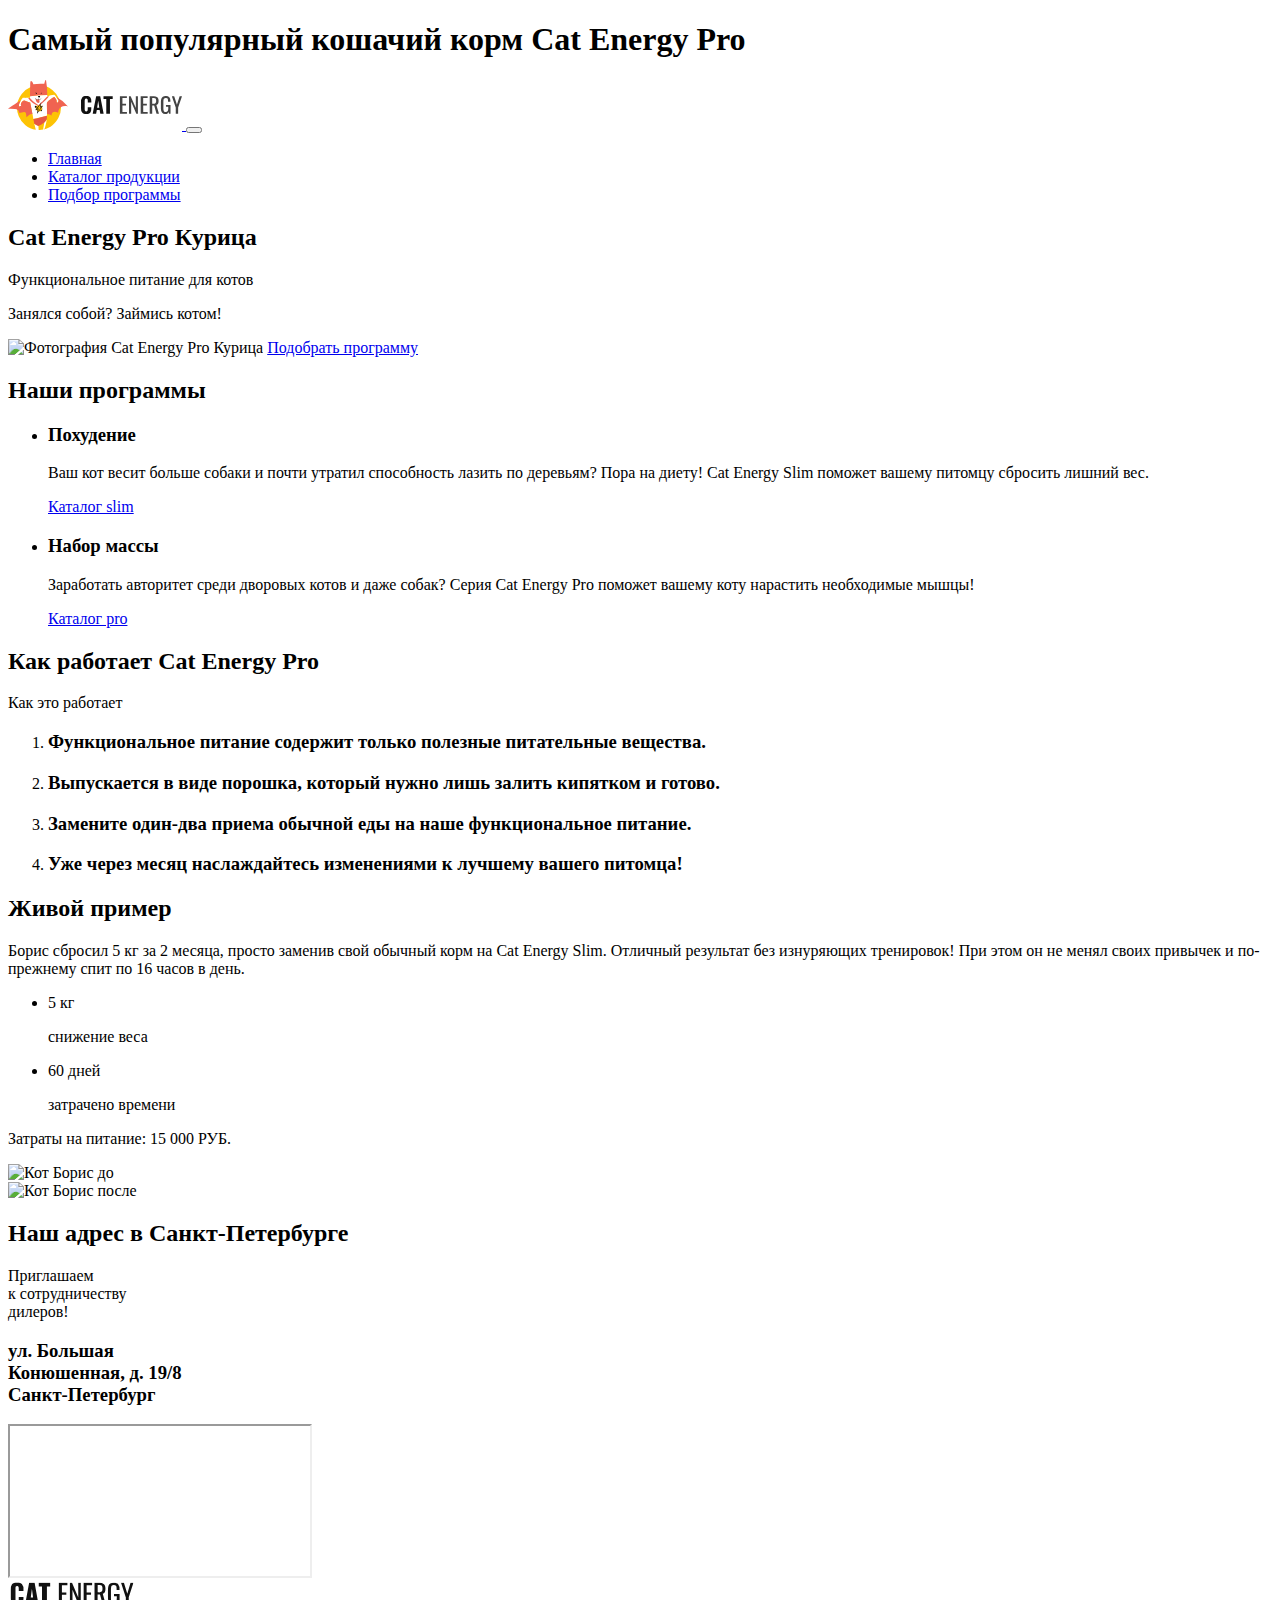
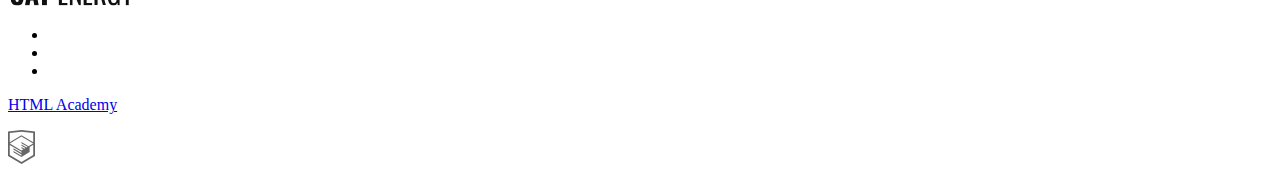
==== source/index.html @ 2563ab65 "4. Препроцессоры и автоматизация (#6)" ====
<!DOCTYPE html>
<html class="page-html" lang="ru">

<head>
  <meta charset="UTF-8">
  <title>Cat Energy Pro</title>
  <meta name="viewport" content="width=device-width,initial-scale=1">
  <!-- favicon -->
  <link rel="shortcut icon" href="favicon.ico" type="image/x-icon">
  <link rel="apple-touch-icon" sizes="180x180" href="favicons/apple-touch-icon.png">
  <link rel="icon" type="image/png" sizes="32x32" href="favicons/favicon-32x32.png">
  <link rel="icon" type="image/png" sizes="16x16" href="favicons/favicon-16x16.png">
  <link rel="manifest" href="/site.webmanifest">
  <!-- styles -->
  <link rel="stylesheet" href="styles/styles.css">
  <!-- scripts -->
  <script src="scripts/index.js" defer></script>
</head>

<body class="page-html__page-body page-body">
  <header class="page-body__page-header page-header">
    <h1 class="visually-hidden">Самый популярный кошачий корм Cat Energy Pro</h1>
    <div class="page-header__wrapper">
      <a class="page-header__logo page-logo" href="index.html" aria-label="Логотип Cat Energy">
        <picture>
          <source media="(min-width: 1440px)" srcset="images/logo/page-logo-desktop.svg" width="202" height="59"
            type="image/svg+xml">
          <source media="(min-width: 768px)" srcset="images/logo/page-logo-tablet.svg" width="174" height="50"
            type="image/svg+xml">
          <img class="page-logo__image" src="images/logo/page-logo-mobile.svg" alt="Логотип Cat Energy" width="190"
            height="38">
        </picture>
      </a>
      <button class="page-header__button page-header__button--no-js page-header__button--js" type="button"
        aria-label="Открыть меню"></button>
    </div>
    <nav class="page-header__navigation navigation">
      <!-- no-js защита работы без JS -->
      <!-- closed закрытое меню -->
      <ul class="navigation__list navigation__list--closed navigation__list--no-js">
        <li class="navigation__item">
          <a class="navigation__link" href="index.html" aria-label="Главная">Главная</a>
        </li>
        <li class="navigation__item">
          <a class="navigation__link" href="catalog.html" aria-label="Каталог">Каталог продукции</a>
        </li>
        <li class="navigation__item">
          <a class="navigation__link" href="form.html" aria-label="Подбор программы">Подбор программы</a>
        </li>
      </ul>
    </nav>
  </header>
  <main class="page-body__page-main page-main">
    <section class="page-main__hero hero">
      <h2 class="visually-hidden">Cat Energy Pro Курица</h2>
      <div class="hero__wrapper">
        <p class="hero__heading">Функциональное питание для котов</p>
        <p class="hero__description">Занялся собой? Займись котом!</p>
      </div>
      <picture>
        <!-- webp -->
        <source type="image/webp" media="(min-width: 1440px)"
          srcset="images/hero/can-desktop@1x.webp 1x, images/hero/can-desktop@2x.webp 2x" width="552" height="499">
        <source type="image/webp" media="(min-width: 768px)"
          srcset="images/hero/can-tablet@1x.webp 1x, images/hero/can-tablet@2x.webp 2x" width="709" height="609">
        <source type="image/webp" srcset="images/hero/can-mobile@1x.webp 1x, images/hero/can-mobile@2x.webp 2x"
          width="320" height="280">
        <!-- png -->
        <source type="image/png" media="(min-width: 1440px)"
          srcset="images/hero/can-desktop@1x.png 1x, images/hero/can-desktop@2x.png 2x" width="552" height="499">
        <source type="image/png" media="(min-width: 768px)"
          srcset="images/hero/can-tablet@1x.png 1x, images/hero/can-tablet@2x.png 2x" width="709" height="609">
        <img class="hero__image" src="images/hero/can-mobile@1x.png" srcset="images/hero/can-mobile@2x.png" width="280"
          height="270" alt="Фотография Cat Energy Pro Курица">
      </picture>
      <a class="hero__button button" href="form.html" aria-label="Подобрать программу">Подобрать программу</a>
    </section>
    <section class="page-main__programs programs">
      <h2 class="visually-hidden">Наши программы</h2>
      <ul class="programs__list">
        <li class="programs__item">
          <h3 class="programs__title">Похудение</h3>
          <p class="programs__text">Ваш кот весит больше собаки и почти утратил способность лазить по деревьям? Пора на
            диету! Cat Energy Slim поможет вашему питомцу сбросить лишний вес.</p>
          <a class="programs__link" href="#" aria-label="Каталог slim">Каталог slim</a>
        </li>
        <li class="programs__item">
          <h3 class="programs__title">Набор массы</h3>
          <p class="programs__text">Заработать авторитет среди дворовых котов и даже собак? Серия Cat Energy Pro поможет
            вашему коту нарастить необходимые мышцы!</p>
          <a class="programs__link" href="#" aria-label="Каталог pro">Каталог pro</a>
        </li>
      </ul>
    </section>
    <section class="page-main__functional functional">
      <h2 class="visually-hidden">Как работает Cat Energy Pro</h2>
      <p class="functional__heading">Как это работает</p>
      <ol class="functional__list">
        <li class="functional__item">
          <h3 class="functional__text">Функциональное питание содержит только полезные питательные вещества.</h3>
        </li>
        <li class="functional__item">
          <h3 class="functional__text">Выпускается в виде порошка, который нужно лишь залить кипятком и готово.</h3>
        </li>
        <li class="functional__item">
          <h3 class="functional__text">Замените один-два приема обычной еды на наше функциональное питание.</h3>
        </li>
        <li class="functional__item">
          <h3 class="functional__text">Уже через месяц наслаждайтесь изменениями к лучшему вашего питомца!</h3>
        </li>
      </ol>
    </section>
    <section class="page-main__example example">
      <h2 class="example__heading">Живой пример</h2>
      <p class="example__text">Борис сбросил 5 кг за 2 месяца, просто заменив свой обычный корм на Cat Energy Slim.
        Отличный результат без изнуряющих тренировок! При этом он не менял своих привычек и по-прежнему спит по 16 часов
        в день.</p>
      <ul class="example__list">
        <li class="example__item">
          <p class="example__term">5 кг</p>
          <p class="example__definition">снижение веса</p>
        </li>
        <li class="example__item">
          <p class="example__term">60 дней</p>
          <p class="example__definition">затрачено времени</p>
        </li>
      </ul>
      <p class="example__description">Затраты на питание: 15 000 РУБ.</p>
      <div class="example__slider slider">
        <div class="slider__wrapper slider__wrapper-before">
          <picture>
            <!-- webp -->
            <source type="image/webp" media="(min-width: 768px)"
              srcset="images/example/boris-before-tablet@1x.webp 1x, images/example/boris-before-tablet@2x.webp 2x"
              width="560" height="512">
            <source type="image/webp"
              srcset="images/example/boris-before-mobile@1x.webp 1x, images/example/boris-before-mobile@2x.webp 2x"
              width="280" height="256">
            <!-- png -->
            <source type="image/png" media="(min-width: 768px)"
              srcset="images/example/boris-before-tablet@1x.png 1x, images/example/boris-before-tablet@2x.png 2x"
              width="560" height="512">
            <img class="slider__image" src="images/example/boris-before-mobile@1x.png"
              srcset="images/example/boris-before-mobile@2x.png" alt="Кот Борис до" width="280" height="256">
          </picture>
        </div>
        <div class="slider__wrapper slider__wrapper-after">
          <picture>
            <!-- webp -->
            <source type="image/webp" media="(min-width: 768px)"
              srcset="images/example/boris-after-tablet@1x.webp 1x, images/example/boris-after-tablet@2x.webp 2x"
              width="560" height="512">
            <source type="image/webp"
              srcset="images/example/boris-after-mobile@1x.webp 1x, images/example/boris-after-mobile@2x.webp 2x"
              width="280" height="256">
            <!-- png -->
            <source type="image/png" media="(min-width: 768px)"
              srcset="images/example/boris-after-tablet@1x.png 1x, images/example/boris-after-tablet@2x.png 2x"
              width="560" height="512">
            <img class="slider__image" src="images/example/boris-after-mobile@1x.png"
              srcset="images/example/boris-after-mobile@2x.png" alt="Кот Борис после" width="280" height="256">
          </picture>
        </div>
        <div class="slider__control"></div>
      </div>
    </section>
    <section class="page-main__invite invite">
      <h2 class="visually-hidden">Наш адрес в Санкт-Петербурге</h2>
      <div class="invite__wrapper">
        <p class="invite__heading">Приглашаем<br>к сотрудничеству<br>дилеров!</p>
        <h3 class="invite__text">ул. Большая<br>Конюшенная, д. 19/8<br>Санкт-Петербург</h3>
      </div>
      <iframe class="invite__map map" src="https://yandex.ru/map-widget/v1/-/CDRPbIpb"></iframe>
    </section>
  </main>
  <footer class="page-body__page-footer page-footer">
    <a class="page-footer__logo logo" href="#" aria-label="Логотип Cat Energy">
      <img class="logo__image" src="images/logo/footer-logo.svg" alt="Логотип Cat Energy" width="128" height="24">
    </a>
    <ul class="page-footer__social social">
      <li class="social__item">
        <a class="social__link" href="#" aria-label="VK"></a>
      </li>
      <li class="social__item">
        <a class="social__link" href="#" aria-label="YouTube"></a>
      </li>
      <li class="social__item">
        <a class="social__link" href="#" aria-label="Telegram"></a>
      </li>
    </ul>
    <a class="page-footer__htmlacademy htmlacademy" href="#" aria-label="HTML Academy">
      <p class="htmlacademy__text">HTML Academy</p>
      <img class="htmlacademy__image" src="images/logo/html-academy.svg" alt="Логотип HTML Academy" width="27"
        height="34">
    </a>
  </footer>
</body>

</html>
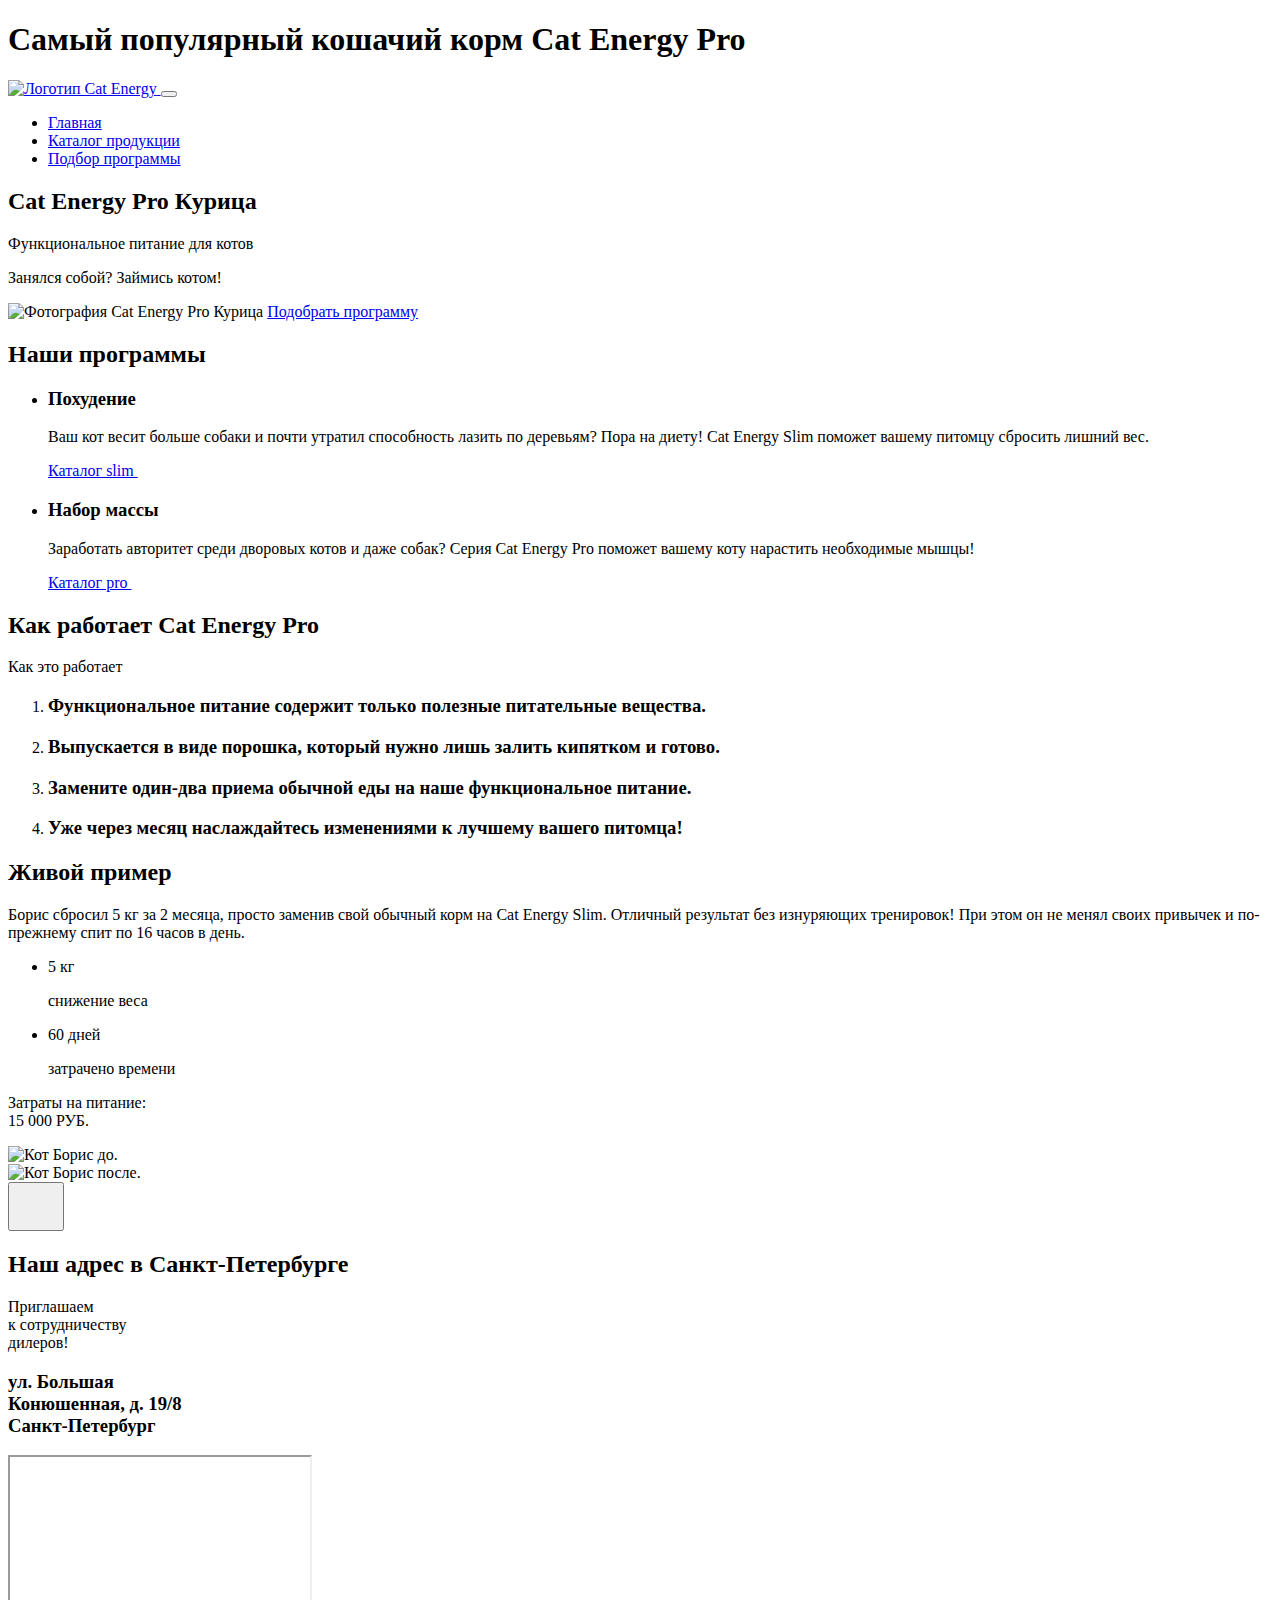
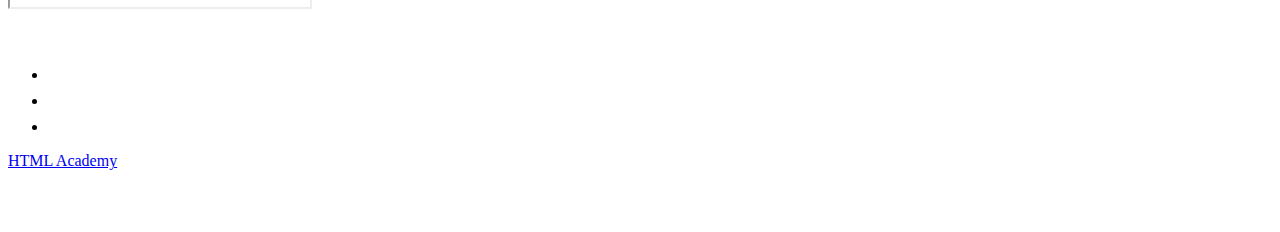
==== commit d290b57a: "7. Адаптивные декоративные элементы (#9)" ====
--- a/source/index.html
+++ b/source/index.html
@@ -10,7 +10,7 @@
   <link rel="apple-touch-icon" sizes="180x180" href="favicons/apple-touch-icon.png">
   <link rel="icon" type="image/png" sizes="32x32" href="favicons/favicon-32x32.png">
   <link rel="icon" type="image/png" sizes="16x16" href="favicons/favicon-16x16.png">
-  <link rel="manifest" href="/site.webmanifest">
+  <link rel="manifest" href="site.webmanifest">
   <!-- styles -->
   <link rel="stylesheet" href="styles/styles.css">
   <!-- scripts -->
@@ -21,31 +21,29 @@
   <header class="page-body__page-header page-header">
     <h1 class="visually-hidden">Самый популярный кошачий корм Cat Energy Pro</h1>
     <div class="page-header__wrapper">
-      <a class="page-header__logo page-logo" href="index.html" aria-label="Логотип Cat Energy">
+      <a class="page-header__logo logo logo--header" href="index.html" aria-label="Логотип Cat Energy.">
         <picture>
-          <source media="(min-width: 1440px)" srcset="images/logo/page-logo-desktop.svg" width="202" height="59"
+          <source media="(min-width: 1440px)" srcset="images/logo/logo-header-desktop.svg" width="202" height="59"
             type="image/svg+xml">
-          <source media="(min-width: 768px)" srcset="images/logo/page-logo-tablet.svg" width="174" height="50"
+          <source media="(min-width: 768px)" srcset="images/logo/logo-header-tablet.svg" width="174" height="50"
             type="image/svg+xml">
-          <img class="page-logo__image" src="images/logo/page-logo-mobile.svg" alt="Логотип Cat Energy" width="190"
+          <img class="logo__icon" src="images/logo/logo-header-mobile.svg" alt="Логотип Cat Energy" width="190"
             height="38">
         </picture>
       </a>
       <button class="page-header__button page-header__button--no-js page-header__button--js" type="button"
-        aria-label="Открыть меню"></button>
+        aria-label="Меню"></button>
     </div>
-    <nav class="page-header__navigation navigation">
-      <!-- no-js защита работы без JS -->
-      <!-- closed закрытое меню -->
-      <ul class="navigation__list navigation__list--closed navigation__list--no-js">
+    <nav class="page-header__navigation navigation navigation--auxiliary">
+      <ul class="navigation__list navigation__list--auxiliary navigation__list--closed navigation__list--no-js">
         <li class="navigation__item">
-          <a class="navigation__link" href="index.html" aria-label="Главная">Главная</a>
+          <a class="navigation__link navigation__link--current" href="index.html" aria-label="Главная.">Главная</a>
         </li>
         <li class="navigation__item">
-          <a class="navigation__link" href="catalog.html" aria-label="Каталог">Каталог продукции</a>
+          <a class="navigation__link" href="catalog.html" aria-label="Каталог.">Каталог продукции</a>
         </li>
         <li class="navigation__item">
-          <a class="navigation__link" href="form.html" aria-label="Подбор программы">Подбор программы</a>
+          <a class="navigation__link" href="form.html" aria-label="Подбор программы.">Подбор программы</a>
         </li>
       </ul>
     </nav>
@@ -73,22 +71,30 @@
         <img class="hero__image" src="images/hero/can-mobile@1x.png" srcset="images/hero/can-mobile@2x.png" width="280"
           height="270" alt="Фотография Cat Energy Pro Курица">
       </picture>
-      <a class="hero__button button" href="form.html" aria-label="Подобрать программу">Подобрать программу</a>
+      <a class="hero__button button button--auxiliary" href="form.html" aria-label="Подобрать программу.">Подобрать программу</a>
     </section>
     <section class="page-main__programs programs">
       <h2 class="visually-hidden">Наши программы</h2>
       <ul class="programs__list">
-        <li class="programs__item">
+        <li class="programs__item programs__item--cat-back">
           <h3 class="programs__title">Похудение</h3>
           <p class="programs__text">Ваш кот весит больше собаки и почти утратил способность лазить по деревьям? Пора на
             диету! Cat Energy Slim поможет вашему питомцу сбросить лишний вес.</p>
-          <a class="programs__link" href="#" aria-label="Каталог slim">Каталог slim</a>
-        </li>
-        <li class="programs__item">
+          <a class="programs__link" href="catalog.html#slim" aria-label="Каталог slim">Каталог slim
+            <svg class="programs__link-icon" width="24" height="12">
+              <use href="icons/stack.svg#icon-arrow"></use>
+            </svg>
+          </a>
+        </li>
+        <li class="programs__item programs__item--cat-pro">
           <h3 class="programs__title">Набор массы</h3>
           <p class="programs__text">Заработать авторитет среди дворовых котов и даже собак? Серия Cat Energy Pro поможет
             вашему коту нарастить необходимые мышцы!</p>
-          <a class="programs__link" href="#" aria-label="Каталог pro">Каталог pro</a>
+          <a class="programs__link" href="catalog.html#pro" aria-label="Каталог pro">Каталог pro
+            <svg class="programs__link-icon" width="24" height="12" aria-hidden="true" focusable="false">
+              <use href="icons/stack.svg#icon-arrow"></use>
+            </svg>
+          </a>
         </li>
       </ul>
     </section>
@@ -97,16 +103,16 @@
       <p class="functional__heading">Как это работает</p>
       <ol class="functional__list">
         <li class="functional__item">
-          <h3 class="functional__text">Функциональное питание содержит только полезные питательные вещества.</h3>
-        </li>
-        <li class="functional__item">
-          <h3 class="functional__text">Выпускается в виде порошка, который нужно лишь залить кипятком и готово.</h3>
-        </li>
-        <li class="functional__item">
-          <h3 class="functional__text">Замените один-два приема обычной еды на наше функциональное питание.</h3>
-        </li>
-        <li class="functional__item">
-          <h3 class="functional__text">Уже через месяц наслаждайтесь изменениями к лучшему вашего питомца!</h3>
+          <h3 class="functional__text functional__text--leaf">Функциональное питание содержит только полезные питательные вещества.</h3>
+        </li>
+        <li class="functional__item">
+          <h3 class="functional__text functional__text--cook">Выпускается в виде порошка, который нужно лишь залить кипятком и готово.</h3>
+        </li>
+        <li class="functional__item">
+          <h3 class="functional__text functional__text--eat">Замените один-два приема обычной еды на наше функциональное питание.</h3>
+        </li>
+        <li class="functional__item">
+          <h3 class="functional__text functional__text--scales">Уже через месяц наслаждайтесь изменениями к лучшему вашего питомца!</h3>
         </li>
       </ol>
     </section>
@@ -125,7 +131,9 @@
           <p class="example__definition">затрачено времени</p>
         </li>
       </ul>
-      <p class="example__description">Затраты на питание: 15 000 РУБ.</p>
+      <p class="example__description">Затраты на питание:<br class="example__description-wrapping">
+        <span>15 000 РУБ.</span>
+      </p>
       <div class="example__slider slider">
         <div class="slider__wrapper slider__wrapper-before">
           <picture>
@@ -141,7 +149,7 @@
               srcset="images/example/boris-before-tablet@1x.png 1x, images/example/boris-before-tablet@2x.png 2x"
               width="560" height="512">
             <img class="slider__image" src="images/example/boris-before-mobile@1x.png"
-              srcset="images/example/boris-before-mobile@2x.png" alt="Кот Борис до" width="280" height="256">
+              srcset="images/example/boris-before-mobile@2x.png" alt="Кот Борис до." width="280" height="256">
           </picture>
         </div>
         <div class="slider__wrapper slider__wrapper-after">
@@ -158,40 +166,61 @@
               srcset="images/example/boris-after-tablet@1x.png 1x, images/example/boris-after-tablet@2x.png 2x"
               width="560" height="512">
             <img class="slider__image" src="images/example/boris-after-mobile@1x.png"
-              srcset="images/example/boris-after-mobile@2x.png" alt="Кот Борис после" width="280" height="256">
+              srcset="images/example/boris-after-mobile@2x.png" alt="Кот Борис после." width="280" height="256">
           </picture>
         </div>
-        <div class="slider__control"></div>
+        <button class="slider__control" type="button" aria-label="Управление слайдером.">
+          <svg class="slider__thumb" width="40" height="40" aria-hidden="true" focusable="false">
+            <use href="icons/stack.svg#thumb"></use>
+          </svg>
+        </button>
       </div>
     </section>
     <section class="page-main__invite invite">
       <h2 class="visually-hidden">Наш адрес в Санкт-Петербурге</h2>
       <div class="invite__wrapper">
         <p class="invite__heading">Приглашаем<br>к сотрудничеству<br>дилеров!</p>
-        <h3 class="invite__text">ул. Большая<br>Конюшенная, д. 19/8<br>Санкт-Петербург</h3>
+        <h3 class="invite__text">ул. Большая<br>Конюшенная, д. 19/8<br>
+          <span  class="invite__text-city">Санкт-Петербург</span>
+        </h3>
       </div>
-      <iframe class="invite__map map" src="https://yandex.ru/map-widget/v1/-/CDRPbIpb"></iframe>
+      <iframe  class="invite__map map" src="https://yandex.ru/map-widget/v1/?um=constructor%3A7ec1721b10638175297fe8957aca91636dc435452fa67788eafcaea6af0fbddc&amp;source=constructor"></iframe>
     </section>
   </main>
   <footer class="page-body__page-footer page-footer">
-    <a class="page-footer__logo logo" href="#" aria-label="Логотип Cat Energy">
-      <img class="logo__image" src="images/logo/footer-logo.svg" alt="Логотип Cat Energy" width="128" height="24">
+    <a class="page-footer__logo logo logo--footer" href="#" aria-label="Логотип Cat Energy.">
+      <svg class="logo__icon" width="128" height="25" aria-hidden="true" focusable="false">
+        <use href="icons/stack.svg#logo-footer"></use>
+      </svg>
     </a>
     <ul class="page-footer__social social">
       <li class="social__item">
-        <a class="social__link" href="#" aria-label="VK"></a>
+        <a class="social__link" href="#" aria-label="VK.">
+          <svg class="social__icon" width="28" height="22" aria-hidden="true" focusable="false">
+            <use href="icons/stack.svg#social_vkontakte"></use>
+          </svg>
+        </a>
       </li>
       <li class="social__item">
-        <a class="social__link" href="#" aria-label="YouTube"></a>
+        <a class="social__link" href="#" aria-label="YouTube.">
+          <svg class="social__icon" width="28" height="22" aria-hidden="true" focusable="false">
+            <use href="icons/stack.svg#social_youtube"></use>
+          </svg>
+        </a>
       </li>
       <li class="social__item">
-        <a class="social__link" href="#" aria-label="Telegram"></a>
+        <a class="social__link" href="#" aria-label="Telegram.">
+          <svg class="social__icon" width="28" height="22" aria-hidden="true" focusable="false">
+            <use href="icons/stack.svg#social_telegram"></use>
+          </svg>
+        </a>
       </li>
     </ul>
-    <a class="page-footer__htmlacademy htmlacademy" href="#" aria-label="HTML Academy">
+    <a class="page-footer__htmlacademy htmlacademy" href="https://htmlacademy.ru/intensive/adaptive" aria-label="HTML Academy.">
       <p class="htmlacademy__text">HTML Academy</p>
-      <img class="htmlacademy__image" src="images/logo/html-academy.svg" alt="Логотип HTML Academy" width="27"
-        height="34">
+      <svg class="htmlacademy__icon" width="27" height="34" aria-hidden="true" focusable="false" >
+        <use href="icons/stack.svg#html-academy"></use>
+      </svg>
     </a>
   </footer>
 </body>
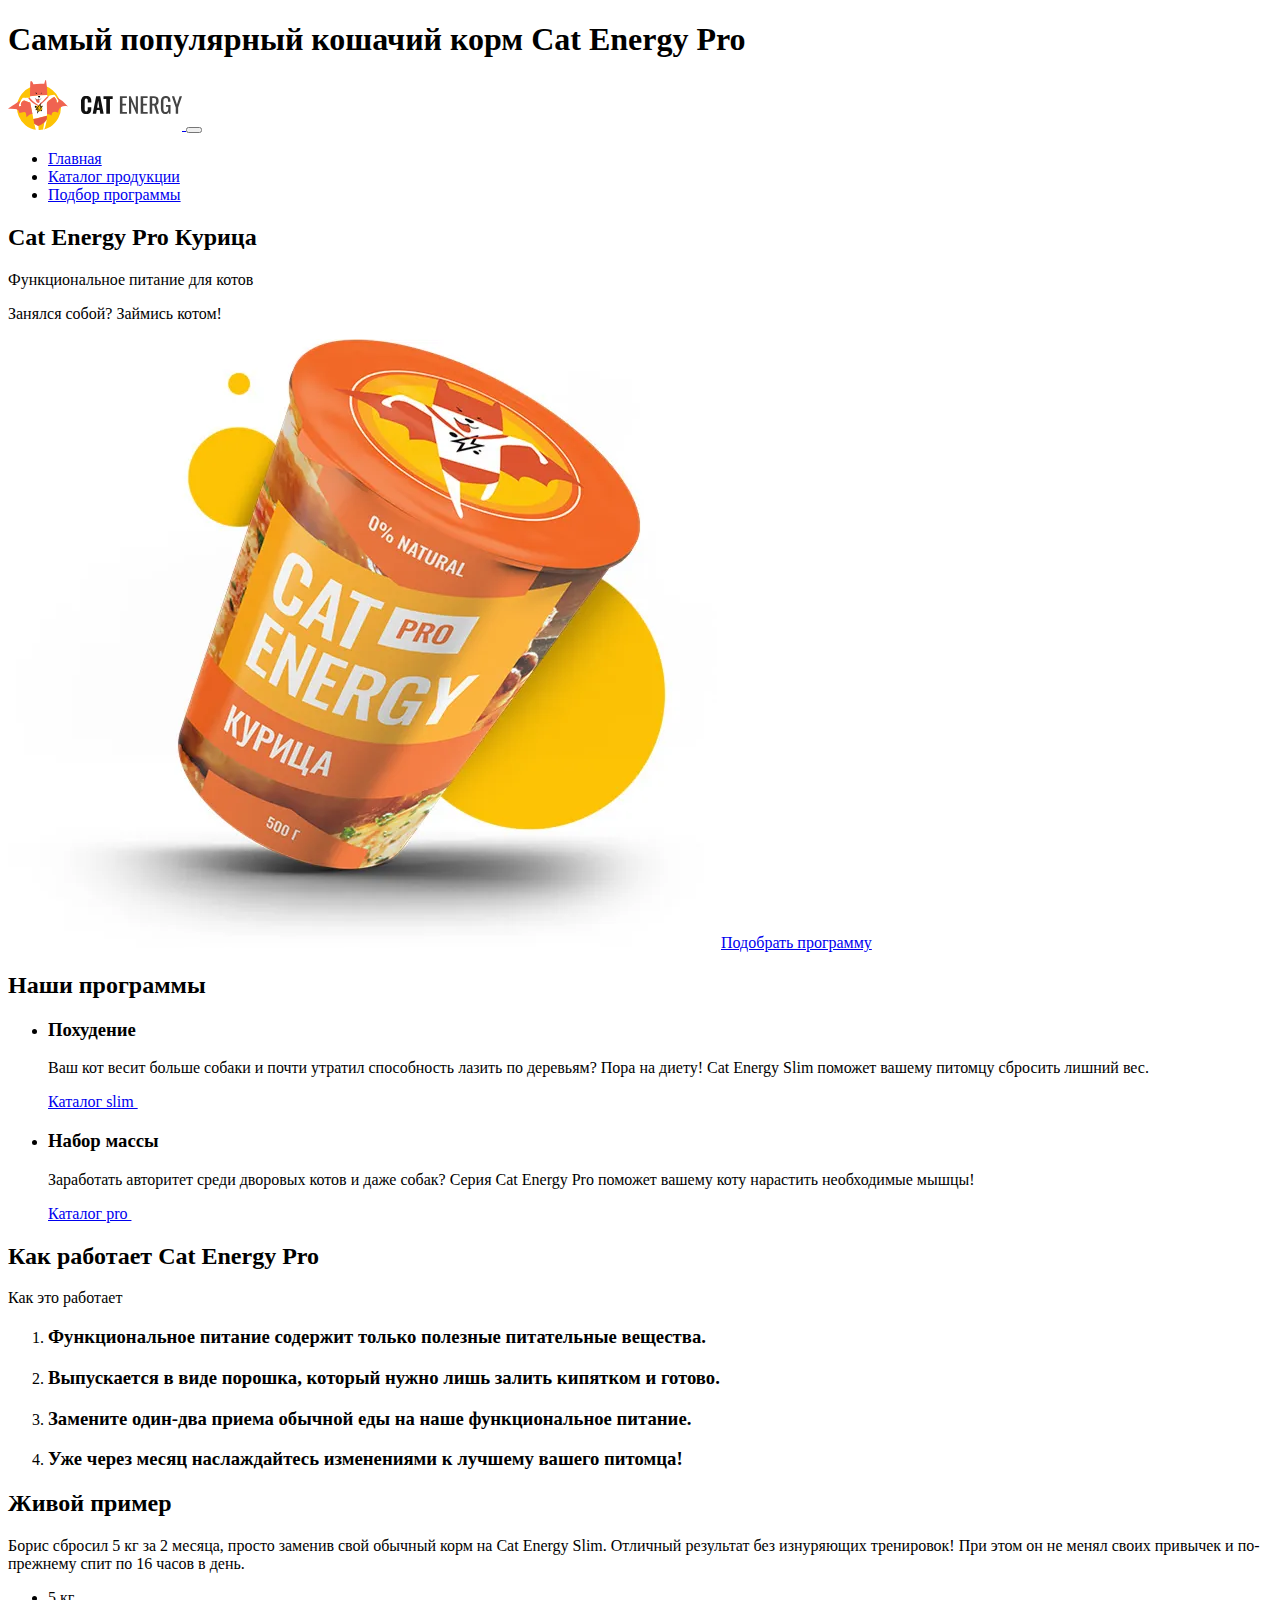
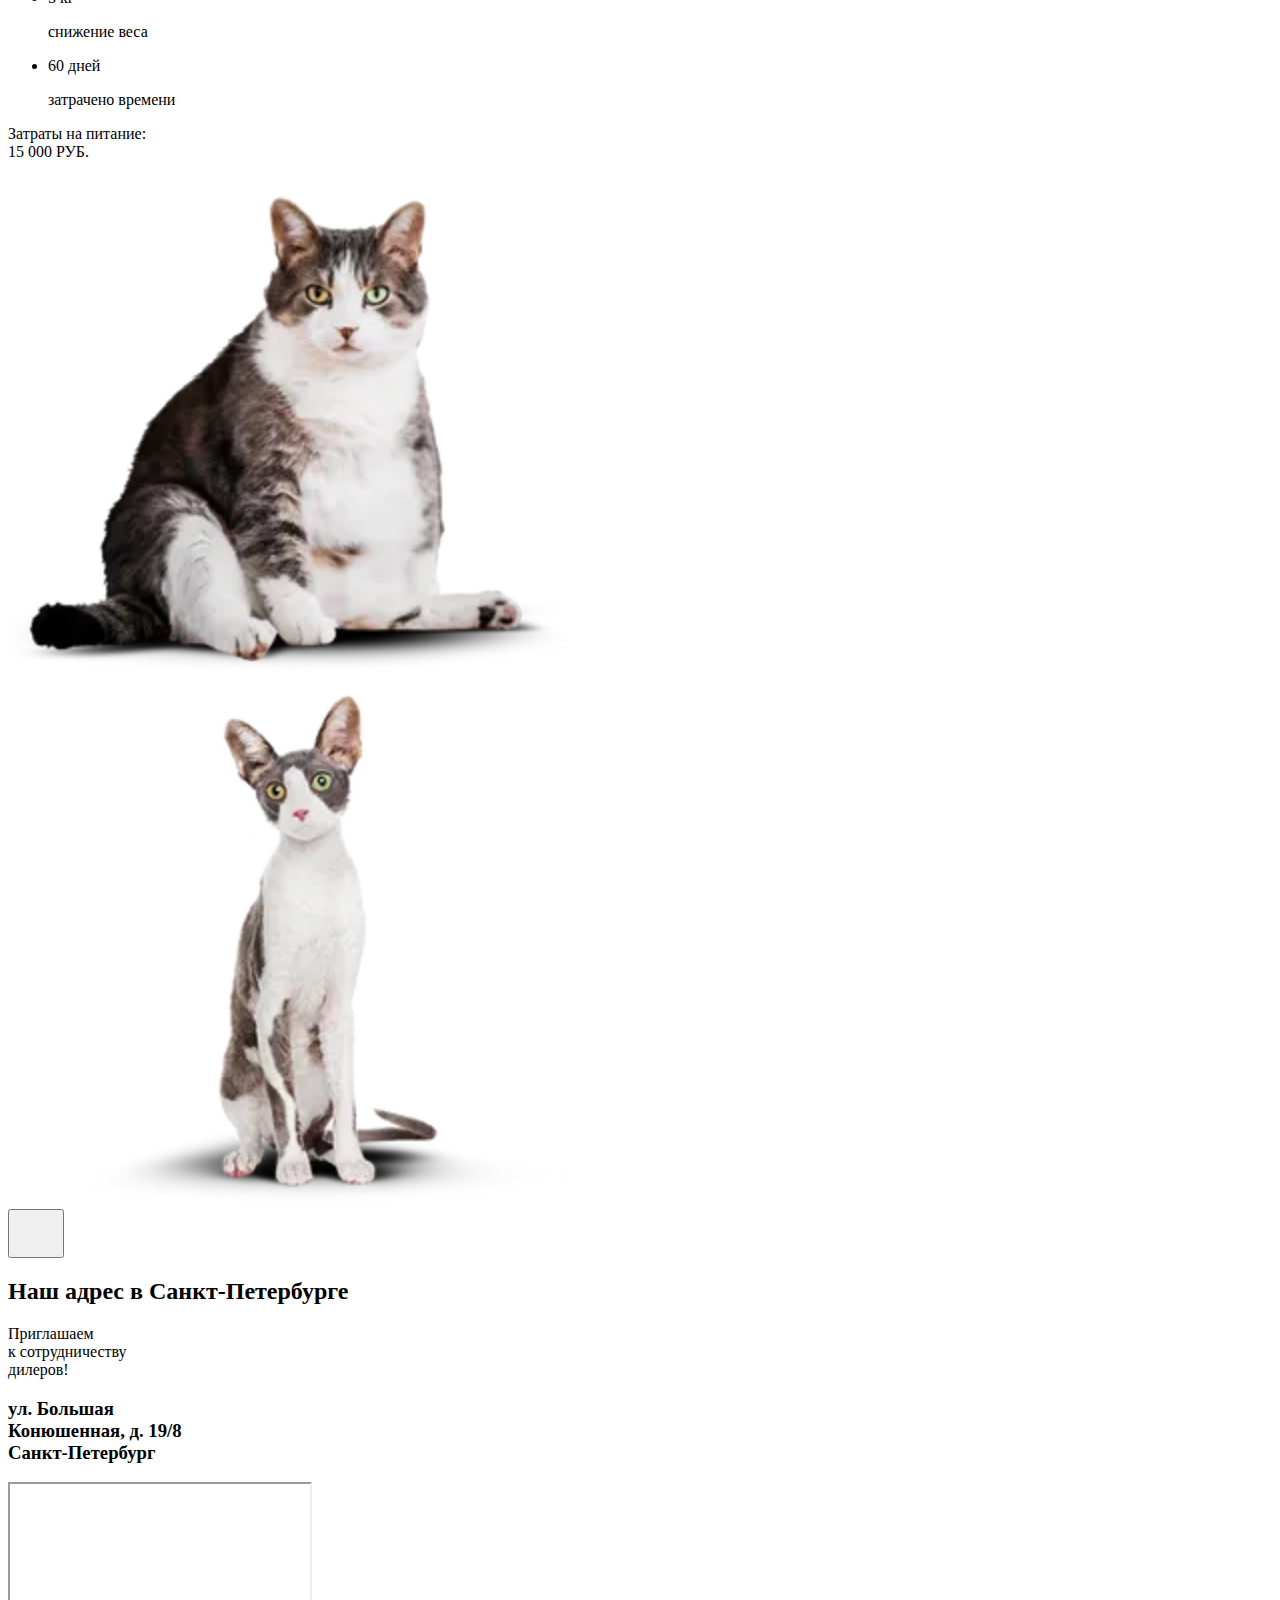
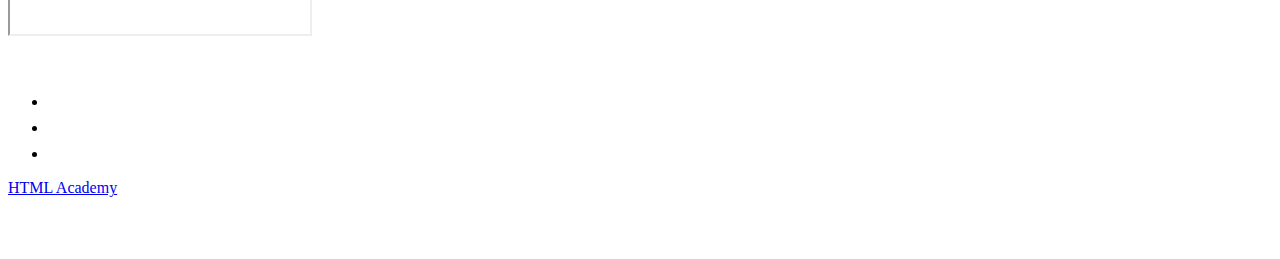
==== commit e819ba54: "Merge pull request #3 from echenko/master" ====
--- a/source/index.html
+++ b/source/index.html
@@ -5,6 +5,11 @@
   <meta charset="UTF-8">
   <title>Cat Energy Pro</title>
   <meta name="viewport" content="width=device-width,initial-scale=1">
+  <!-- preloader -->
+  <link rel="preload" href="styles/styles.css" as="style" crossorigin="anonymous">
+  <link rel="preload" href="https://yandex.ru/map-widget/v1/?um=constructor%3A7ec1721b10638175297fe8957aca91636dc435452fa67788eafcaea6af0fbddc&amp;source=constructor" as="script" crossorigin="anonymous">
+  <link rel="preload" href="fonts/oswald/Oswald-Regular.woff2" as="font" crossorigin="anonymous">
+  <link rel="preload" href="fonts/oswald/Lato-Regular.woff2" as="font" crossorigin="anonymous">
   <!-- favicon -->
   <link rel="shortcut icon" href="favicon.ico" type="image/x-icon">
   <link rel="apple-touch-icon" sizes="180x180" href="favicons/apple-touch-icon.png">
@@ -35,6 +40,10 @@
         aria-label="Меню"></button>
     </div>
     <nav class="page-header__navigation navigation navigation--auxiliary">
+
+      <!-- no-js защита работы без JS -->
+      <!-- closed закрытое меню -->
+      
       <ul class="navigation__list navigation__list--auxiliary navigation__list--closed navigation__list--no-js">
         <li class="navigation__item">
           <a class="navigation__link navigation__link--current" href="index.html" aria-label="Главная.">Главная</a>
